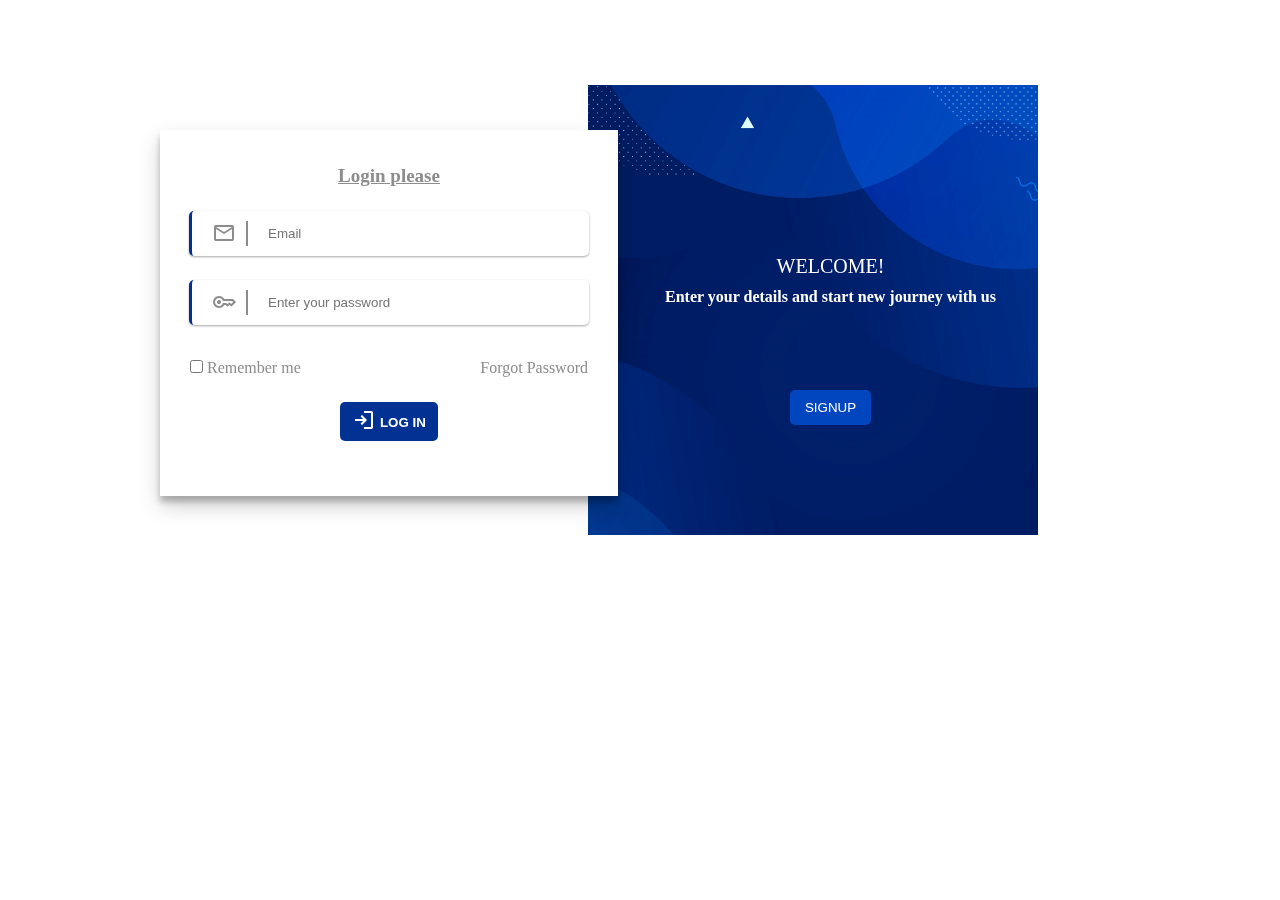
==== index.html @ 97144bcc "initial commit" ====
<html>
 <head>
    <title>Pay and Park</title>
    <link rel="icon" type="image/x-icon" href="images/black-bg-icon.png">
    <link rel="stylesheet" href="css/style.css">
    <link rel="stylesheet" href="https://fonts.googleapis.com/css2?family=Material+Symbols+Outlined:opsz,wght,FILL,GRAD@48,400,0,0" />
 </head>
 <body>
	<div class="container">
			<div class="box1" >
				<h1>Login please</h1>
				<div class="input-container">
    					<span class="material-symbols-outlined">email</span>
    					<input class="input-field" type="text" placeholder="Email" name="email">
  				</div>
				<div class="input-container">
    					<span class="material-symbols-outlined">key</span>
    					<input class="input-field" type="password" placeholder="Enter your password" name="pswd">
  				</div>
				<div class="rf-1">
					<input type="checkbox" id="check-box">
					<label for="vehicle1">Remember me</label>
					<a href="#">Forgot Password</a>
				</div>
				<div class="btn1">
				<button id="log-button" >
					<span class="material-symbols-outlined">login</span>
					<p>LOG IN</p>
				</button>
				</div>
			</div>
			<div class="box2">
				<img src="img/3441167.jpg" alt="">
				<div class="content">
				<span>WELCOME!</span>
				<p>Enter your details and start new journey with us</p>
				<button  id="sn-btn">SIGNUP</button>
			</div>
			</div>
	</div>
 </body>
</html>
---- css/style.css ----
*{
  margin:0;
  padding:0;
}
.container{
}
.box1{
  box-shadow: 0 10px 20px rgba(0,0,0,0.19), 0 6px 6px rgba(0,0,0,0.23);
    width: 35%;
    position: fixed;
   background: white;
   padding: 5px 5px 40px 5px;
   margin: 130px 160px;
}
.box1 h1{
    vertical-align: center;
    font-size: 19px;
    text-align: center;
    margin-top: 30px;
   color:#8c8c8c;
   text-decoration: underline;
}
.input-container{
  color: #8c8c8c;
  margin: 24px;
  padding: 10px;
  border-radius: 5px;
  box-shadow: 0 1px 3px rgba(0,0,0,0.12), 0 1px 2px rgba(0,0,0,0.24);
  display: flex;
  border-left: 3px solid rgb(1, 49, 147);
}
.input-container input{
    padding: 5px 20px;
    vertical-align: bottom;
    width: 87%;
      border: none;
    border-left: 2px solid #8c8c8c;
}
 .input-container span{ 
 padding: 0px 10px;
}
.rf-1{
    padding: 10px 25px;
    color: #8c8c8c;
}
.rf-1 a{
float: right;
    text-decoration: none;
    color: #8c8c8c;
}
.btn1{
    text-align: center;
    padding: 15px;
}
.btn1 p{
    display: inline-block;
    vertical-align: super;
}
#log-button{
font-weight: 700;
    color: white;
    background: #013193;
    padding: 6px 12px;
    border: none;
   border-radius: 5px;
}
.box2{
    display: flex;
    padding: 5px 5px 40px 5px;
}
.box2 img{
    float: right;
    padding: 80px 100px 5px;
    margin-left: 38%;
    width: 450px;
}   
.content{
    position: fixed;
    margin-top: 250px;
    margin-left: 650px;
    color: white;
    text-align: center;
}
.content span{
    font-size: 20px;
}
.content p{
    padding: 10px;
    font-weight: 600;
}
#sn-btn{
    text-align: center;
    padding:10px 15px;
    color: #ffffff;
    background: #0146bf;
    border: none;
    border-radius: 5px;
    margin-top: 74px;
}
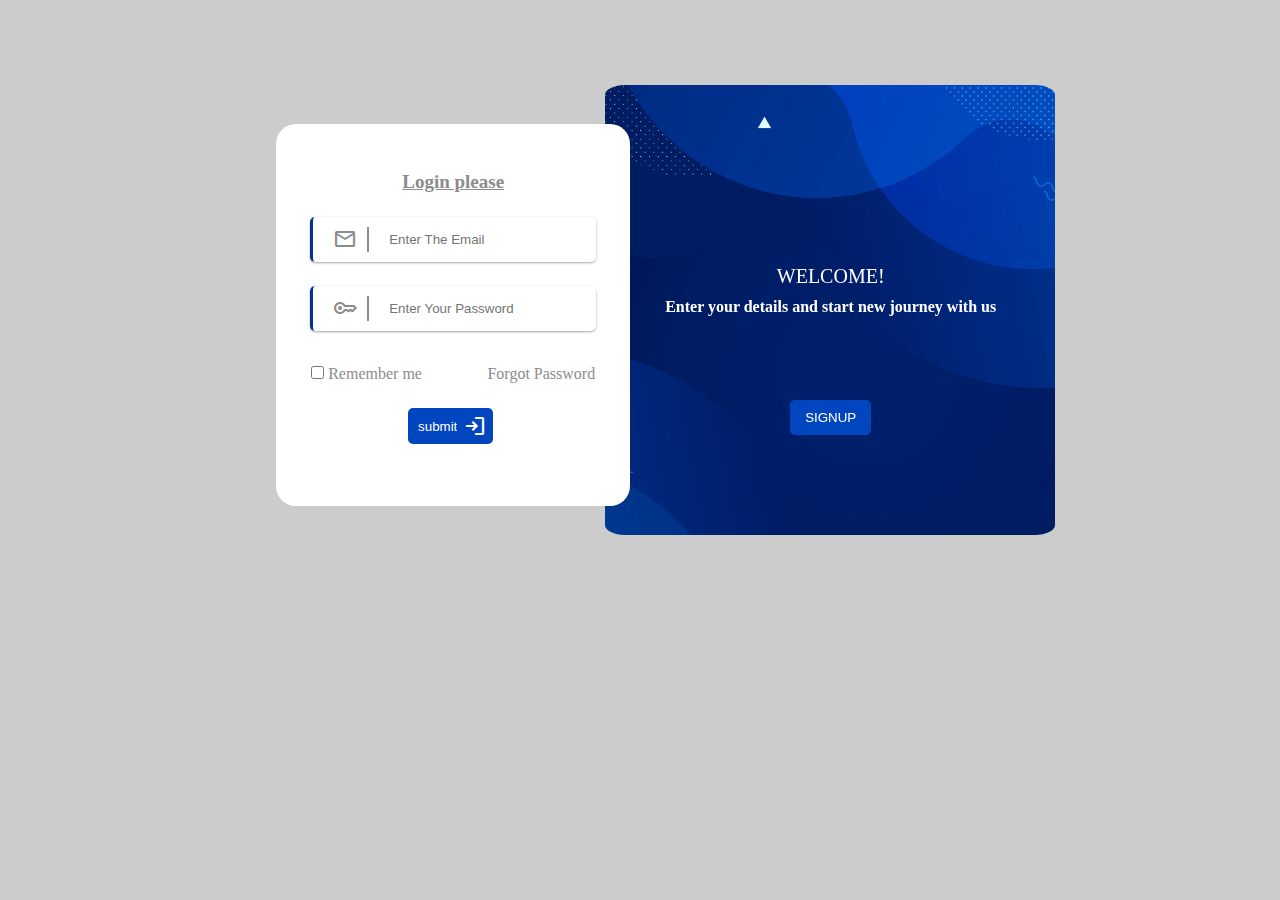
==== commit 96617bf8: "initial commit" ====
--- a/index.html
+++ b/index.html
@@ -8,34 +8,42 @@
  <body>
 	<div class="container">
 			<div class="box1" >
-				<h1>Login please</h1>
-				<div class="input-container">
-    					<span class="material-symbols-outlined">email</span>
-    					<input class="input-field" type="text" placeholder="Email" name="email">
-  				</div>
-				<div class="input-container">
-    					<span class="material-symbols-outlined">key</span>
-    					<input class="input-field" type="password" placeholder="Enter your password" name="pswd">
-  				</div>
-				<div class="rf-1">
-					<input type="checkbox" id="check-box">
-					<label for="vehicle1">Remember me</label>
-					<a href="#">Forgot Password</a>
-				</div>
-				<div class="btn1">
-				<button id="log-button" >
-					<span class="material-symbols-outlined">login</span>
-					<p>LOG IN</p>
-				</button>
-				</div>
+				<form action="">
+					<div class="frm-title">
+						<h1>Login please</h1>
+					</div>
+					<div class="input-container">
+    						<span class="material-symbols-outlined">email</span>
+    						<input class="input-field" type="text" placeholder="Enter The Email" name="email">
+  					</div>
+					<div class="input-container">
+    						<span class="material-symbols-outlined">key</span>
+    						<input class="input-field" type="password" placeholder="Enter Your Password" name="pswd">
+  					</div>
+					<div class="rf-1">
+						<input type="checkbox" id="check-box">
+						<label for="vehicle1">Remember me</label>
+						<a href="#">Forgot Password</a>
+					</div>
+					<div class="clear"></div>
+					<div class="btn1">
+						<div class="btn1-in">
+					   		<input type="submit" value="submit"> 
+						</div>
+						<div class="btn1-spn">
+							<span class="material-symbols-outlined">login</span>
+						</div>
+					</div>
+				</form>
 			</div>
 			<div class="box2">
 				<img src="img/3441167.jpg" alt="">
 				<div class="content">
 				<span>WELCOME!</span>
 				<p>Enter your details and start new journey with us</p>
-				<button  id="sn-btn">SIGNUP</button>
+				<a href="registration.html"><button  id="sn-btn">SIGNUP</button></a>
 			</div>
+			<div class="clear"></div>
 			</div>
 	</div>
  </body>
--- a/css/style.css
+++ b/css/style.css
@@ -1,99 +1,129 @@
 *{
-  margin:0;
-  padding:0;
-}
-.container{
-}
-.box1{
-  box-shadow: 0 10px 20px rgba(0,0,0,0.19), 0 6px 6px rgba(0,0,0,0.23);
-    width: 35%;
-    position: fixed;
-   background: white;
-   padding: 5px 5px 40px 5px;
-   margin: 130px 160px;
-}
-.box1 h1{
-    vertical-align: center;
-    font-size: 19px;
-    text-align: center;
-    margin-top: 30px;
-   color:#8c8c8c;
-   text-decoration: underline;
-}
-.input-container{
-  color: #8c8c8c;
-  margin: 24px;
-  padding: 10px;
-  border-radius: 5px;
-  box-shadow: 0 1px 3px rgba(0,0,0,0.12), 0 1px 2px rgba(0,0,0,0.24);
-  display: flex;
-  border-left: 3px solid rgb(1, 49, 147);
-}
-.input-container input{
-    padding: 5px 20px;
-    vertical-align: bottom;
-    width: 87%;
-      border: none;
-    border-left: 2px solid #8c8c8c;
-}
- .input-container span{ 
- padding: 0px 10px;
-}
-.rf-1{
-    padding: 10px 25px;
-    color: #8c8c8c;
-}
-.rf-1 a{
-float: right;
-    text-decoration: none;
-    color: #8c8c8c;
-}
+    margin:0;
+    padding:0;
+  }
+  
+  .container{
+         display: flex;
+         padding: 50px 110px;
+         margin-left: 9%;
+  }
+  body{
+        background-color: #cccccc;
+  }
+  .clear{
+      clear:both;
+  }
+  .box1{
+       margin-left: 51px;
+          z-index: 1;
+          padding: 47px 10px;
+          margin-top: 74px;
+          display: flex;
+          border-radius: 20px;
+          background: white;
+  }
+  .box1 h1{
+         font-size: 19px;
+          text-align: center;
+          margin-top: 0px;
+          color: #8c8c8c;
+          text-decoration: underline;
+  }
+  .input-container{
+        color: #8c8c8c;
+        margin: 24px;
+        padding: 10px;
+       border-radius: 5px;
+        box-shadow: 0 1px 3px rgba(0,0,0,0.12), 0 1px 2px rgba(0,0,0,0.24);
+        display: flex;
+        border-left: 3px solid rgb(1, 49, 147);
+  }
+  .input-container input{
+          padding: 5px 20px;
+          vertical-align: bottom;
+          width: 87%;
+            border: none;
+          border-left: 2px solid #8c8c8c;
+  }
+   .input-container span{ 
+       padding: 0px 10px;
+  }
+  .rf-1{
+          padding: 10px 25px;
+          color: #8c8c8c;
+  }
+  .rf-1 a{
+      float: right;
+          text-decoration: none;
+          color: #8c8c8c;
+  }
+  
+  .box2{
+        margin-top: 15px;
+          display: flex;
+          padding: 10px 20px;
+          position: absolute;
+          margin-left: 360px; 
+  }
+  .box2 img{
+              width: 450px;
+          border-radius: 20px;
+          position: fixed;
+          z-index: -1;
+          padding: 10px 0px;
+  }   
+  .content{
+         color: white;
+          text-align: center;
+          padding: 190px 0px 0px 50px;}
+  .content span{
+         font-size: 20px;
+  }
+  .content p{
+            padding: 10px;
+         font-weight: 600;
+  }
+  #sn-btn{
+          text-align: center;
+          padding:10px 15px;
+          color: #ffffff;
+          background: #0146bf;
+          border: none;
+          border-radius: 5px;
+          margin-top: 74px;
+  }
 .btn1{
     text-align: center;
+    margin-left: 32%;
     padding: 15px;
+    display: flex;
 }
 .btn1 p{
     display: inline-block;
     vertical-align: super;
 }
 #log-button{
-font-weight: 700;
+    font-weight: 700;
     color: white;
     background: #013193;
     padding: 6px 12px;
     border: none;
-   border-radius: 5px;
+    border-radius: 5px;
 }
-.box2{
-    display: flex;
-    padding: 5px 5px 40px 5px;
+.btn1-in input{
+    border-radius: 5px 0px 0px 5px;
+    padding: 11px 0px 10px 10px;
+    background: #0146bf;
+    color: white;
+    border: none;
 }
-.box2 img{
-    float: right;
-    padding: 80px 100px 5px;
-    margin-left: 38%;
-    width: 450px;
-}   
-.content{
-    position: fixed;
-    margin-top: 250px;
-    margin-left: 650px;
+.btn1-spn span{
+    border-radius: 0px 5px 5px 0px;
+    background: #0146bf;
     color: white;
-    text-align: center;
+    padding: 6px;
 }
-.content span{
-    font-size: 20px;
+input:focus { 
+    outline: none; 
 }
-.content p{
-    padding: 10px;
-    font-weight: 600;
-}
-#sn-btn{
-    text-align: center;
-    padding:10px 15px;
-    color: #ffffff;
-    background: #0146bf;
-    border: none;
-    border-radius: 5px;
-    margin-top: 74px;
-}